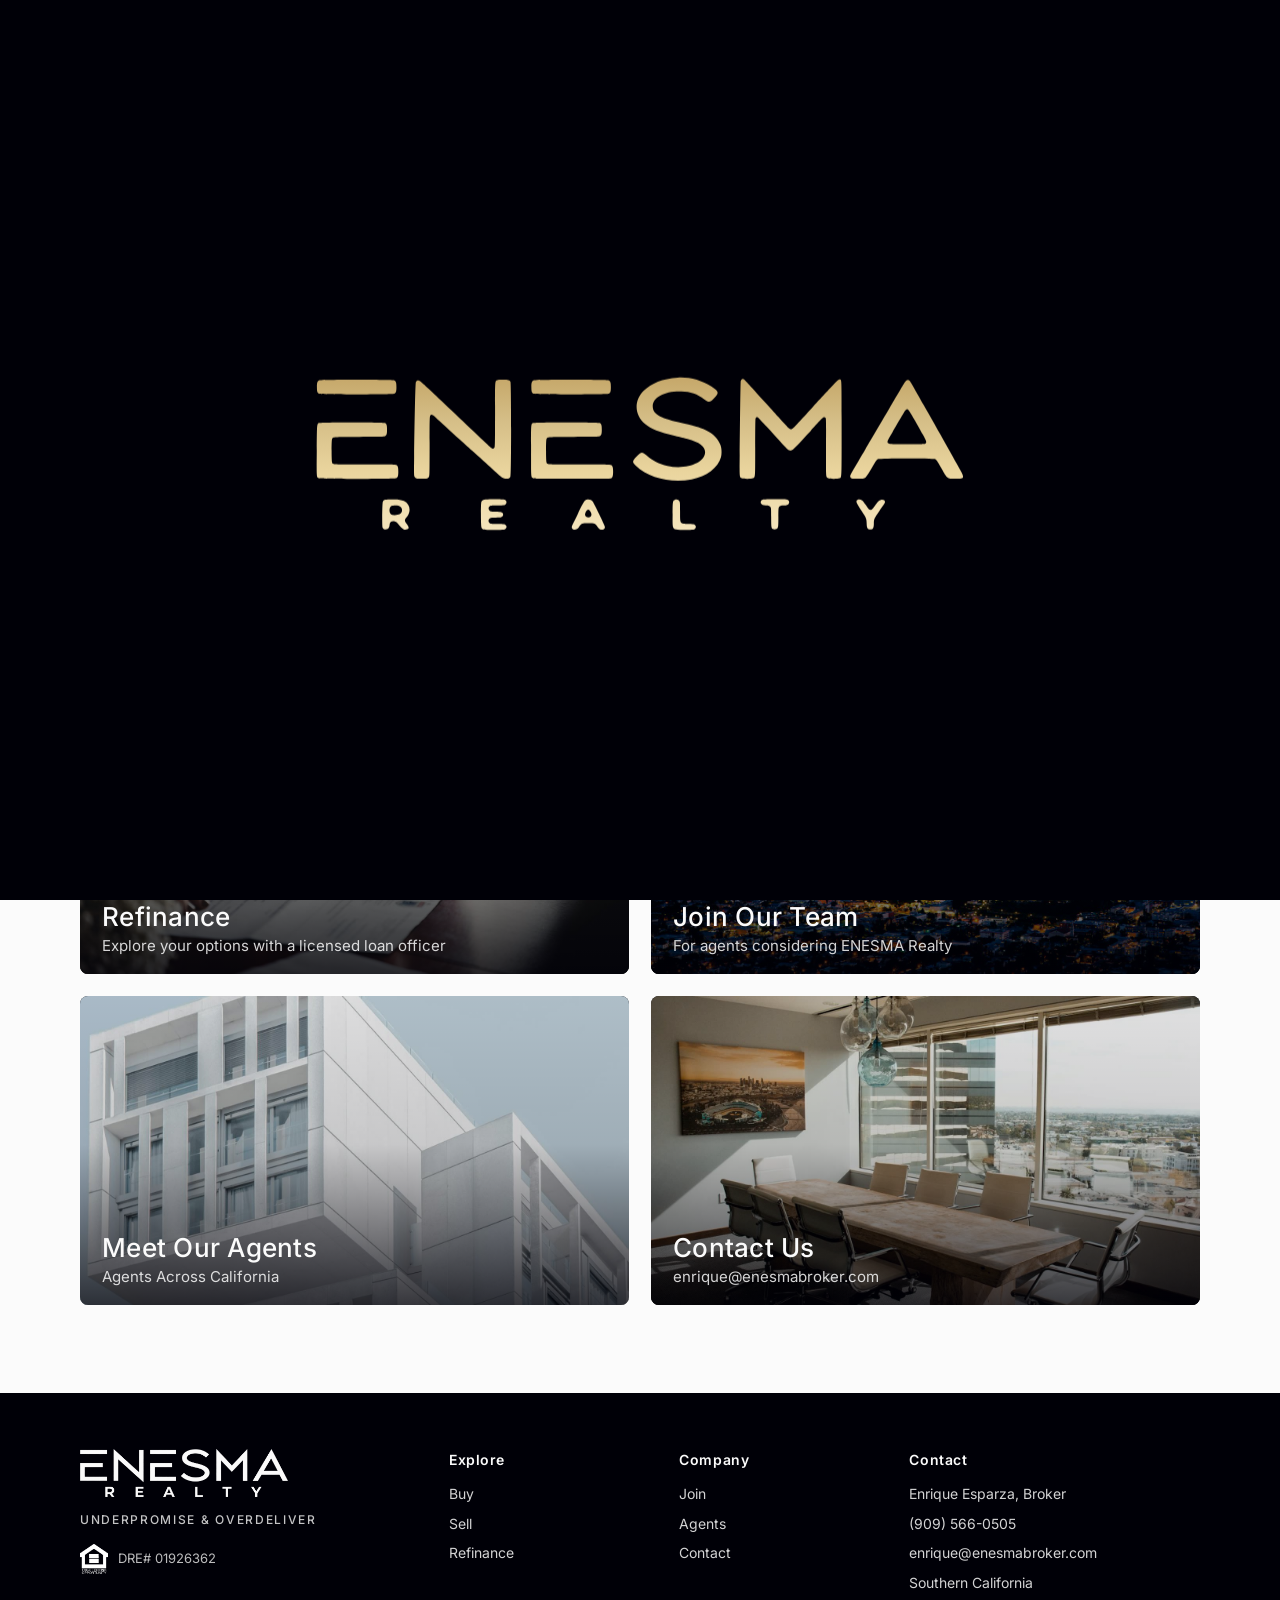
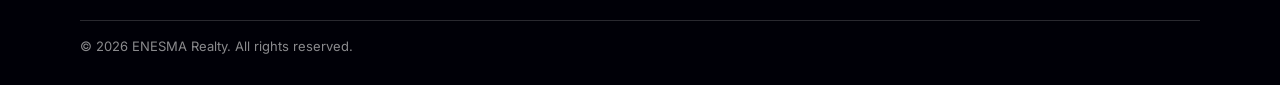
==== index.html @ 6faba64f "Use the Aztec Gold gradient on Agent Login. The header button and the mobile menu item now use the s" ====
<!DOCTYPE html>
<html lang="en">
<head>
  <meta charset="utf-8">
  <meta name="viewport" content="width=device-width, initial-scale=1">
  <title>ENESMA Realty</title>
  <meta name="description" content="Southern California real estate. Buy, sell, refinance, or meet an agent. Underpromise and overdeliver.">
  <meta name="theme-color" content="#000007">
  <link rel="canonical" href="https://www.enesmarealty.com/">
  <link rel="icon" href="favicon-32.png" sizes="32x32" type="image/png">
  <link rel="apple-touch-icon" href="apple-touch-icon.png">
  <meta property="og:title" content="ENESMA Realty">
  <meta property="og:description" content="Southern California real estate. Buy, sell, refinance, or meet an agent. Underpromise and overdeliver.">
  <meta property="og:type" content="website">
  <meta property="og:url" content="https://www.enesmarealty.com/">
  <meta property="og:image" content="https://www.enesmarealty.com/assets/scenic-socal.jpg">
  <link rel="preload" as="video" href="https://agent.enesmarealty.com/assets/hero/hero-01-santa-monica.mp4?v=2" type="video/mp4">
  <link rel="stylesheet" href="css/site.css?v=7">
  <script>
    (function () {
      try {
        if (sessionStorage.getItem("enesma_intro_seen") === "1") return;
      } catch (e) {}
      try {
        if (window.matchMedia("(prefers-reduced-motion: reduce)").matches) return;
      } catch (e) {}
      document.documentElement.classList.add("brand-intro-pending");
    })();
  </script>
</head>
<body data-page="home" data-root="">
  <a class="skip" href="#main">Skip to content</a>
  <div id="site-header"></div>
  <noscript>
  <nav class="noscript-nav" aria-label="Primary"><a href="./">Home</a> <a href="buy/">Buy</a> <a href="sell/">Sell</a> <a href="refinance/">Refinance</a> <a href="join/">Join</a> <a href="agents/">Agents</a> <a href="contact/">Contact</a> <a href="https://agent.enesmarealty.com">Agent Login</a></nav>
  <div class="noscript-foot">
    <img src="assets/eho-white.png" alt="Equal Housing Opportunity" width="421" height="446">
    <span>DRE# 01926362</span>
    <a href="tel:+19095660505">(909) 566-0505</a>
    <a href="mailto:enrique@enesmabroker.com">enrique@enesmabroker.com</a>
  </div>
</noscript>
  <main id="main">
    <section class="home-hero">
      <div class="hero-videos" aria-hidden="true">
        <video class="over on" autoplay muted loop playsinline webkit-playsinline preload="auto" disablepictureinpicture disableremoteplayback src="https://agent.enesmarealty.com/assets/hero/hero-01-santa-monica.mp4?v=2"></video>
        <video class="under" muted playsinline webkit-playsinline preload="auto" disablepictureinpicture disableremoteplayback src="https://agent.enesmarealty.com/assets/hero/hero-02-hollywood.mp4?v=2"></video>
      </div>
      <div class="hero-lockup">
        <img class="hero-logo" src="assets/logo-white.png" width="1600" height="369" alt="ENESMA Realty">
        <p class="hero-kicker"><span>Southern California</span> <span>Real Estate</span></p>
        <div class="gold-rule" aria-hidden="true"></div>
        <p class="hero-slogan">Underpromise &amp; Overdeliver</p>
      </div>
    </section>
    <!-- Tile photos are compressed royalty-free images (Unsplash), chosen to match the previous home's subjects. -->
    <section class="home-tiles" aria-label="Start here">
      <div class="tile-grid">
        <a class="tile" href="buy/">
          <img src="assets/tiles/buy.jpg" width="1400" height="788" alt="">
          <span class="cap"><span class="dash" aria-hidden="true"></span><h2>Buy a Property</h2><p>Search, tour &amp; win the right home</p></span>
        </a>
        <a class="tile" href="sell/">
          <img src="assets/tiles/sell.jpg" width="1400" height="788" alt="">
          <span class="cap"><span class="dash" aria-hidden="true"></span><h2>Sell a Property</h2><p>Pricing, marketing &amp; a smooth close</p></span>
        </a>
        <a class="tile" href="refinance/">
          <img src="assets/tiles/refinance.jpg" width="1400" height="1050" alt="">
          <span class="cap"><span class="dash" aria-hidden="true"></span><h2>Refinance</h2><p>Explore your options with a licensed loan officer</p></span>
        </a>
        <a class="tile tile-join" href="join/">
          <img src="assets/tiles/join.jpg" width="1280" height="720" alt="">
          <span class="cap"><span class="dash" aria-hidden="true"></span><h2>Join Our Team</h2><p>For agents considering ENESMA Realty</p></span>
        </a>
        <a class="tile" href="agents/">
          <img src="assets/tiles/agents.jpg" width="1400" height="788" alt="">
          <span class="cap"><span class="dash" aria-hidden="true"></span><h2>Meet Our Agents</h2><p>Agents Across California</p></span>
        </a>
        <a class="tile" href="contact/">
          <img src="assets/tiles/contact.jpg" width="1400" height="788" alt="">
          <span class="cap"><span class="dash" aria-hidden="true"></span><h2>Contact Us</h2><p>enrique@enesmabroker.com</p></span>
        </a>
      </div>
    </section>
  </main>
  <div id="site-footer"></div>
  <script src="js/agents.js?v=4"></script>
  <script src="js/site.js?v=4"></script>
</body>
</html>
---- css/site.css ----
/* ENESMA Realty consumer site
   Brand: Rocket Black #000007, Universal White #FBFBFB,
   Aztec Gold #EAD59E → #D5BE87, Illyrian Red #EF0207 → #9A0007.
   Gold and red are used as gradients, including the Agent Login button. */

@font-face {
  font-family: Inter;
  font-style: normal;
  font-weight: 400;
  font-display: swap;
  src: url("../assets/fonts/inter-latin-400.woff2") format("woff2");
}
@font-face {
  font-family: Inter;
  font-style: normal;
  font-weight: 500;
  font-display: swap;
  src: url("../assets/fonts/inter-latin-500.woff2") format("woff2");
}
@font-face {
  font-family: Inter;
  font-style: normal;
  font-weight: 600;
  font-display: swap;
  src: url("../assets/fonts/inter-latin-600.woff2") format("woff2");
}
@font-face {
  font-family: Inter;
  font-style: normal;
  font-weight: 700;
  font-display: swap;
  src: url("../assets/fonts/inter-latin-700.woff2") format("woff2");
}

:root {
  --black: #000007;
  --white: #fbfbfb;
  --gold-a: #ead59e;
  --gold-b: #d5be87;
  --gold: linear-gradient(100deg, #d5be87 0%, #ead59e 46%, #d5be87 100%);
  --red: linear-gradient(90deg, #9a0007 0%, #ef0207 50%, #9a0007 100%);
  --muted: #6b6b70;
  --max: 1120px;
  --radius: 8px;
  --header: 64px;
  color-scheme: light;
}

* { box-sizing: border-box; }
html { scroll-behavior: smooth; }
html, body { margin: 0; padding: 0; }
body {
  min-height: 100vh;
  background: var(--white);
  color: var(--black);
  font-family: Inter, "Helvetica Neue", Helvetica, Arial, sans-serif;
  font-size: 17px;
  line-height: 1.5;
}
img { max-width: 100%; height: auto; display: block; }
a { color: inherit; }
button { font: inherit; }
h1, h2, p { text-wrap: pretty; }
::selection { background: var(--gold-a); color: var(--black); }

.sr-only {
  position: absolute;
  width: 1px;
  height: 1px;
  padding: 0;
  margin: -1px;
  overflow: hidden;
  clip: rect(0, 0, 0, 0);
  white-space: nowrap;
  border: 0;
}

.skip {
  position: absolute;
  left: 12px;
  top: -48px;
  z-index: 80;
  background: var(--white);
  color: var(--black);
  padding: 8px 12px;
  text-decoration: none;
}
.skip:focus { top: 12px; }

#site-header { min-height: var(--header); background: var(--black); }

/* Header */
.top {
  position: sticky;
  top: 0;
  z-index: 40;
  display: flex;
  align-items: center;
  justify-content: space-between;
  gap: 12px;
  min-height: var(--header);
  padding: 10px 16px;
  background: var(--black);
  color: var(--white);
}
.top::after {
  content: "";
  position: absolute;
  left: 0;
  right: 0;
  bottom: 0;
  height: 3px;
  background-image: var(--red);
}
.brand { display: flex; align-items: center; text-decoration: none; }
.brand img { height: 34px; width: auto; }
.menu-btn {
  width: 44px;
  height: 44px;
  margin-left: auto;
  border: 0;
  background: transparent;
  display: inline-flex;
  flex-direction: column;
  justify-content: center;
  align-items: center;
  gap: 5px;
  cursor: pointer;
}
.menu-btn span {
  display: block;
  width: 18px;
  height: 1.5px;
  background: var(--white);
}
.menu-btn:focus-visible,
.nav a:focus-visible,
.brand:focus-visible {
  outline: 2px solid var(--gold-a);
  outline-offset: 3px;
}
.nav { display: none; }
.top.nav-open .nav {
  display: flex;
  flex-direction: column;
  align-items: stretch;
  position: absolute;
  left: 0;
  right: 0;
  top: 100%;
  background: var(--black);
  padding: 4px 16px 18px;
  box-shadow: 0 18px 30px rgba(0, 0, 7, 0.28);
}
.nav > a,
.nav .drop-link {
  display: flex;
  align-items: center;
  min-height: 48px;
  padding: 10px 2px;
  color: var(--white);
  text-decoration: none;
  font-size: 16px;
  font-weight: 500;
  letter-spacing: 0.08em;
  text-transform: uppercase;
  border-bottom: 1px solid rgba(251, 251, 251, 0.1);
}
.nav a[aria-current="page"],
.nav .drop-link[aria-current="page"] {
  color: var(--gold-a);
}
.drop {
  display: flex;
  flex-wrap: wrap;
  align-items: center;
  border-bottom: 1px solid rgba(251, 251, 251, 0.1);
}
.drop-link { flex: 1; border-bottom: 0; }
.caret-btn {
  width: 44px;
  height: 44px;
  display: inline-flex;
  align-items: center;
  justify-content: center;
  padding: 0;
  border: 0;
  background: transparent;
  color: var(--white);
  cursor: pointer;
}
.caret-btn:focus-visible { outline: 2px solid var(--gold-a); outline-offset: 3px; }
.caret {
  width: 0;
  height: 0;
  border-left: 4px solid transparent;
  border-right: 4px solid transparent;
  border-top: 5px solid currentColor;
  display: block;
  opacity: 0.75;
}
.drop-menu { display: none; width: 100%; padding: 0 0 8px 14px; }
.drop.open .drop-menu,
.drop:focus-within .drop-menu { display: block; }
.drop-menu a {
  display: flex;
  align-items: center;
  min-height: 44px;
  padding: 8px 2px;
  color: var(--white);
  text-decoration: none;
  font-size: 16px;
  letter-spacing: 0.01em;
  text-transform: none;
}
.drop-menu a:hover { color: var(--gold-a); }
.nav > a.nav-login {
  justify-content: center;
  margin: 12px 0 4px;
  min-height: 48px;
  padding: 10px 18px;
  border: 0;
  border-bottom: 0;
  border-radius: 999px;
  background-image: var(--gold);
  color: var(--black);
  font-size: 15px;
  font-weight: 700;
  letter-spacing: 0.01em;
  text-transform: none;
}
.nav > a.nav-login:hover,
.nav > a.nav-login:focus-visible {
  color: var(--black);
  background-image: var(--gold);
  filter: brightness(0.97);
}
.nav > a.nav-login:focus-visible {
  outline: 2px solid var(--white);
  outline-offset: 3px;
}

body.nav-lock { overflow: hidden; }

@media (min-width: 960px) {
  .top { padding: 10px 28px; }
  .brand img { height: 42px; }
  .menu-btn { display: none; }
  .nav {
    display: flex;
    flex-direction: row;
    align-items: center;
    justify-content: flex-end;
    flex-wrap: wrap;
    gap: 2px 18px;
    position: static;
    background: transparent;
    padding: 0;
    box-shadow: none;
  }
  .nav > a,
  .nav .drop-link {
    min-height: 44px;
    padding: 0;
    border-bottom: 0;
    font-size: 13px;
    letter-spacing: 0.08em;
  }
  .drop {
    position: relative;
    display: flex;
    flex-wrap: nowrap;
    align-items: center;
    border-bottom: 0;
    gap: 0;
  }
  .drop-link { flex: 0 0 auto; }
  .caret-btn { width: auto; height: 44px; padding: 0 0 0 5px; }
  .drop-menu {
    position: absolute;
    top: calc(100% + 6px);
    right: 0;
    z-index: 30;
    width: auto;
    min-width: 220px;
    padding: 8px 0;
    background: var(--black);
    border-radius: var(--radius);
    box-shadow: 0 10px 30px rgba(0, 0, 7, 0.28);
  }
  .drop:hover .drop-menu,
  .drop:focus-within .drop-menu,
  .drop.open .drop-menu { display: block; }
  .drop-menu a {
    display: block;
    min-height: 0;
    padding: 10px 16px;
    font-size: 14px;
    white-space: nowrap;
  }
  .drop-menu a:hover { background: rgba(251, 251, 251, 0.06); }
  .nav > a.nav-login {
    margin: 0 0 0 8px;
    min-height: 36px;
    padding: 8px 14px;
    font-size: 13px;
  }
  .top.nav-open .nav { position: static; box-shadow: none; padding: 0; }
}

/* Shared marks */
.gold-rule {
  width: 72px;
  height: 2px;
  margin: 18px auto;
  border: 0;
  background-image: linear-gradient(90deg, rgba(234, 213, 158, 0), var(--gold-a) 28%, var(--gold-b) 72%, rgba(213, 190, 135, 0));
}
.red-fade {
  width: min(220px, 52vw);
  height: 3px;
  margin: 18px auto 0;
  background-image: linear-gradient(90deg, rgba(154, 0, 7, 0), #9a0007 16%, #ef0207 50%, #9a0007 84%, rgba(154, 0, 7, 0));
}
.slogan {
  display: flex;
  flex-wrap: wrap;
  justify-content: center;
  gap: 0.35em;
  margin: 0;
  font-weight: 600;
  letter-spacing: 0.16em;
  font-size: clamp(13px, 3.5vw, 18px);
  line-height: 1.35;
  text-transform: uppercase;
}
.slogan span { white-space: nowrap; }

/* Home hero matches the Agent Hub: lockup-sized band, 40% Rocket Black veil,
   footage with no poster. 634/1100 is the Hub lockup image ratio. */
.home-hero {
  --lockup: min(400px, 78vw);
  position: relative;
  display: grid;
  place-items: center;
  min-height: 0;
  overflow: hidden;
  background: #000007;
  color: var(--white);
  text-align: center;
}
.hero-videos { position: absolute; inset: 0; z-index: 0; }
.hero-videos video {
  position: absolute;
  inset: 0;
  width: 100%;
  height: 100%;
  max-width: none;
  object-fit: cover;
  opacity: 1;
  background: transparent;
}
.hero-videos video.over { z-index: 2; }
.hero-videos video.under { z-index: 1; }
.hero-videos video.fading { transition: opacity 1.6s ease; }
.hero-videos.off { visibility: hidden; }
.home-hero::after {
  content: "";
  position: absolute;
  inset: 0;
  z-index: 1;
  background: rgba(0, 0, 7, 0.4);
  pointer-events: none;
}
.home-hero.needs-gesture { cursor: pointer; }
.hero-lockup {
  position: relative;
  z-index: 2;
  box-sizing: border-box;
  display: flex;
  flex-direction: column;
  align-items: center;
  justify-content: center;
  width: var(--lockup);
  min-height: calc(var(--lockup) * 0.576364);
  padding: 18px 16px 20px;
}
.hero-logo {
  width: 100%;
  height: auto;
  margin: 0 auto 8px;
  filter: drop-shadow(0 10px 22px rgba(0, 0, 7, 0.55));
}
.hero-kicker {
  margin: 0 auto;
  font-weight: 600;
  letter-spacing: 0.18em;
  font-size: clamp(9px, 2.2vw, 12px);
  line-height: 1.35;
  text-shadow: 0 1px 10px rgba(0, 0, 7, 0.7);
  text-transform: uppercase;
}
.hero-kicker span { display: inline-block; white-space: nowrap; }
.home-hero .gold-rule {
  width: 56px;
  height: 2px;
  margin: 8px auto;
  background-image: var(--gold);
}
.hero-slogan {
  margin: 0;
  font-weight: 500;
  letter-spacing: 0.16em;
  font-size: clamp(8px, 1.7vw, 11px);
  line-height: 1.35;
  text-shadow: 0 1px 10px rgba(0, 0, 7, 0.7);
  text-transform: uppercase;
}
@media (max-width: 880px) {
  .home-hero { --lockup: min(340px, 84vw); }
  .hero-lockup { padding: 14px 12px 16px; }
}
.home-tiles { padding: 36px 0 80px; }
.tile-grid {
  width: min(var(--max), calc(100% - 40px));
  margin: 0 auto;
  display: grid;
  grid-template-columns: 1fr;
  gap: 18px;
}
.tile {
  position: relative;
  display: block;
  overflow: hidden;
  aspect-ratio: 16 / 9;
  border-radius: var(--radius);
  background: var(--black);
  color: var(--white);
  text-decoration: none;
  transition: transform 0.18s ease, box-shadow 0.18s ease;
}
.tile img {
  position: absolute;
  inset: 0;
  width: 100%;
  height: 100%;
  max-width: none;
  object-fit: cover;
}
.tile-join img { object-position: 22% center; }
.tile::after {
  content: "";
  position: absolute;
  inset: 0;
  background: linear-gradient(to top, rgba(0, 0, 7, 0.78) 0%, rgba(0, 0, 7, 0.2) 52%, rgba(0, 0, 7, 0.12) 100%);
}
.tile .cap {
  position: absolute;
  z-index: 1;
  left: 22px;
  right: 22px;
  bottom: 18px;
}
.tile .dash {
  width: 36px;
  height: 2px;
  margin: 0 0 10px;
  background-image: var(--gold);
}
.tile h2 {
  margin: 0 0 4px;
  font-size: clamp(20px, 2.3vw, 26px);
  font-weight: 500;
  letter-spacing: 0.01em;
  line-height: 1.15;
}
.tile p {
  margin: 0;
  font-size: clamp(13px, 1.5vw, 15px);
  line-height: 1.35;
  color: rgba(251, 251, 251, 0.84);
}
.tile:hover { transform: translateY(-1px); box-shadow: 0 10px 24px rgba(0, 0, 7, 0.16); }
.tile:focus-visible { outline: 2px solid var(--gold-a); outline-offset: 3px; }
.copy p, .bio p { margin: 0; }
.copy p + p { margin-top: 16px; }
.page-body .copy { max-width: 40rem; margin-left: auto; margin-right: auto; }

/* Inner pages */
.page-hero {
  background: var(--black);
  color: var(--white);
  text-align: center;
  padding: 52px 20px 46px;
}
.kicker {
  margin: 0 0 12px;
  font-size: 11px;
  letter-spacing: 0.22em;
  font-weight: 600;
  color: var(--gold-a);
}
.page-hero h1 {
  margin: 0;
  font-size: clamp(28px, 7vw, 48px);
  font-weight: 600;
  letter-spacing: 0.04em;
  line-height: 1.1;
}
.page-body { padding: 48px 0 88px; }
.shell { width: min(var(--max), calc(100% - 32px)); margin: 0 auto; }
.copy { font-size: 17px; line-height: 1.65; }
.cta-wrap { margin-top: 48px; }
.cta-wrap.cta-top { margin-top: 0; margin-bottom: 48px; }
.cta {
  position: relative;
  display: flex;
  align-items: center;
  justify-content: center;
  width: 100%;
  min-height: 76px;
  padding: 16px 28px;
  border-radius: 999px;
  overflow: hidden;
  background-image:
    linear-gradient(100deg, rgba(251, 251, 251, 0) 6%, rgba(251, 251, 251, 0.5) 40%, rgba(251, 251, 251, 0) 68%),
    linear-gradient(105deg, #d5be87 0%, #ead59e 38%, #d5be87 68%, #ead59e 100%);
  color: var(--black);
  font-weight: 700;
  font-size: clamp(18px, 2.5vw, 26px);
  letter-spacing: 0.01em;
  text-align: center;
  text-decoration: none;
  line-height: 1.2;
}
.cta:hover { filter: brightness(0.97); }
.cta:focus-visible { outline: 2px solid var(--black); outline-offset: 4px; }
.contact-lines {
  max-width: 40rem;
  margin: 48px auto 0;
  text-align: center;
}
.contact-lines p { margin: 0; line-height: 1.7; }
.contact-lines .contact-name { font-weight: 600; }
.contact-lines a {
  color: inherit;
  text-decoration: none;
  border-bottom: 1px solid rgba(0, 0, 7, 0.28);
}
.contact-lines a:hover { border-bottom-color: var(--black); }
.contact-lines a:focus-visible { outline: 2px solid var(--black); outline-offset: 3px; }
.promo-bleed {
  width: 100%;
  margin: 0;
  background: #000007;
}
.promo-bleed video {
  width: 100%;
  max-width: none;
  height: auto;
  display: block;
  border-radius: 0;
  background: #000007;
}

/* Agents */
.roster-tools {
  display: grid;
  gap: 14px;
  width: min(var(--max), 100%);
  margin: 0 auto 28px;
}
.roster-field {
  display: flex;
  flex-direction: column;
  gap: 6px;
  font-size: 13px;
  font-weight: 600;
  letter-spacing: 0.04em;
}
.roster-field input,
.roster-field select {
  width: 100%;
  min-height: 48px;
  padding: 10px 12px;
  border: 1px solid rgba(0, 0, 7, 0.18);
  border-radius: var(--radius);
  background: #fff;
  color: var(--black);
  font: inherit;
  font-weight: 400;
  letter-spacing: 0;
}
.roster-field input:focus-visible,
.roster-field select:focus-visible {
  outline: 2px solid var(--black);
  outline-offset: 2px;
}
.roster {
  display: grid;
  grid-template-columns: 1fr;
  gap: 18px;
  width: min(var(--max), 100%);
  margin: 0 auto;
}
.roster-empty {
  margin: 12px 0 0;
  text-align: center;
  color: var(--muted);
}
.agent-card {
  display: flex;
  flex-direction: column;
  align-items: center;
  padding: 28px 18px 32px;
  text-align: center;
  text-decoration: none;
  color: inherit;
  border-radius: var(--radius);
  background: #fff;
  border: 1px solid rgba(0, 0, 7, 0.1);
}
.agent-card:hover { border-color: #d4af37; }
.agent-card:focus-visible { outline: 2px solid var(--black); outline-offset: 3px; }
.agent-card img {
  width: min(220px, 68%);
  aspect-ratio: 1 / 1;
  height: auto;
  margin: 0 auto 16px;
  object-fit: cover;
  object-position: center top;
  border-radius: var(--radius);
}
.agent-card h2 {
  margin: 0;
  font-size: clamp(22px, 2.4vw, 28px);
  font-weight: 600;
  letter-spacing: -0.02em;
}
.agent-card .agent-role,
.agent-card .agent-line {
  margin: 8px 0 0;
  color: var(--muted);
}
.agent-card .agent-role {
  font-size: 12px;
  letter-spacing: 0.12em;
}
.agent-card .agent-line {
  font-size: 15px;
  letter-spacing: 0;
  color: var(--black);
}
.agent-card[hidden] { display: none; }
.agent-langs {
  margin: 8px 0 0;
  font-size: 13px;
  letter-spacing: 0.08em;
  color: var(--muted);
}
.agent {
  display: flex;
  flex-direction: column;
  align-items: center;
  max-width: 760px;
  margin: 0 auto;
}
.agent > img {
  width: min(260px, 72vw);
  max-width: 260px;
  aspect-ratio: 1 / 1;
  height: auto;
  object-fit: cover;
  object-position: center top;
  border-radius: var(--radius);
  margin: 0 auto 28px;
  background: var(--white);
}
.agent-body { text-align: center; width: 100%; }
.agent-layout { text-align: center; padding-bottom: 88px; }
.agent-layout .shell { padding-top: 36px; }
.back { margin: 0 0 28px; text-align: left; }
.back a {
  font-size: 12px;
  letter-spacing: 0.16em;
  text-decoration: none;
  border-bottom: 1px solid rgba(0, 0, 7, 0.3);
}
.back a:focus-visible { outline: 2px solid var(--black); outline-offset: 3px; }
.agent-kicker {
  margin: 0 0 14px;
  font-size: 11px;
  letter-spacing: 0.22em;
  font-weight: 600;
}
.agent-name {
  margin: 0;
  font-size: clamp(32px, 6vw, 48px);
  font-weight: 600;
  letter-spacing: -0.03em;
  line-height: 1.05;
}
.agent-role {
  margin: 10px 0 0;
  font-size: 13px;
  letter-spacing: 0.12em;
  color: var(--muted);
}
.agent-contact {
  display: flex;
  flex-direction: column;
  align-items: center;
  gap: 8px;
  margin: 16px 0 0;
}
.agent-contact a {
  text-decoration: none;
  border-bottom: 1px solid rgba(0, 0, 7, 0.28);
}
.agent-contact a:hover { border-bottom-color: var(--black); }
.agent-contact a:focus-visible { outline: 2px solid var(--black); outline-offset: 3px; }
.socials {
  display: flex;
  flex-wrap: wrap;
  justify-content: center;
  align-items: center;
  gap: 18px;
  margin: 22px 0 40px;
}
.socials a {
  display: block;
  line-height: 0;
  padding: 0;
  border: 0;
  background: none;
  border-radius: 0;
}
.socials svg { display: block; width: 28px; height: 28px; }
.socials a:hover { opacity: 0.62; }
.socials a:focus-visible { outline: 2px solid var(--black); outline-offset: 4px; }
.bio {
  max-width: 40rem;
  margin: 0 auto;
  text-align: left;
}
.bio p { margin: 0 0 16px; line-height: 1.65; }
.bio strong { font-weight: 700; }

/* Footer */
.site-footer {
  background: var(--black);
  color: var(--white);
  padding: 56px 24px 28px;
}
.foot {
  width: min(var(--max), 100%);
  margin: 0 auto;
  display: grid;
  gap: 36px 28px;
}
.foot-brand .brand img { height: 48px; }
.foot .tag {
  margin: 14px 0 16px;
  max-width: 16rem;
  font-size: 12px;
  font-weight: 500;
  letter-spacing: 0.14em;
  line-height: 1.45;
  text-transform: uppercase;
  color: rgba(251, 251, 251, 0.78);
}
.eho {
  display: flex;
  align-items: center;
  gap: 10px;
  font-size: 13px;
  color: rgba(251, 251, 251, 0.75);
}
.eho img { width: 28px; height: auto; }
.site-footer h2 {
  margin: 0 0 14px;
  font-size: 14px;
  letter-spacing: 0.04em;
  font-weight: 600;
}
.site-footer ul { list-style: none; margin: 0; padding: 0; }
.site-footer li {
  margin: 0 0 10px;
  font-size: 14px;
  line-height: 1.4;
  color: rgba(251, 251, 251, 0.84);
}
.site-footer li:last-child { margin-bottom: 0; }
.site-footer a { color: inherit; text-decoration: none; }
.site-footer a:hover { color: var(--gold-a); }
.site-footer a:focus-visible { outline: 2px solid var(--gold-a); outline-offset: 3px; }
.legal {
  width: min(var(--max), 100%);
  margin: 28px auto 0;
  padding-top: 16px;
  border-top: 1px solid rgba(251, 251, 251, 0.16);
  font-size: 13px;
  color: rgba(251, 251, 251, 0.55);
}

.noscript-nav, .noscript-foot {
  background: var(--black);
  color: var(--white);
  padding: 16px 20px 20px;
}
.noscript-nav { display: flex; flex-wrap: wrap; gap: 10px 16px; }
.noscript-nav a, .noscript-foot a { color: var(--white); }
.noscript-foot { display: flex; flex-wrap: wrap; gap: 10px 16px; align-items: center; }
.noscript-foot img { width: 28px; height: auto; }

.not-found { text-align: center; padding: 72px 20px 96px; }
.not-found p { margin: 12px auto 0; max-width: 28rem; }

@media (min-width: 720px) {
  .tile-grid { grid-template-columns: 1fr 1fr; gap: 22px; }
  .home-tiles { padding: 40px 0 88px; }
  .roster { grid-template-columns: 1fr 1fr; gap: 22px; }
  .roster-tools { grid-template-columns: 1fr 220px; align-items: end; }
  .agent-contact { flex-direction: row; gap: 18px; }
  .foot { grid-template-columns: 1.35fr 0.8fr 0.8fr 1.15fr; align-items: start; }
}

@media (prefers-reduced-motion: reduce) {
  html { scroll-behavior: auto; }
  *, *::before, *::after { transition: none !important; }
}

/* Full-screen gold wordmark. The vector is painted at 8× and moved with
   transform/opacity so the fly-through stays sharp. Home page only. */
html.brand-intro-pending,
html.brand-intro-pending body {
  background: #000007;
}
html.brand-intro-pending body > :not(.brand-intro) {
  visibility: hidden;
}
.brand-intro {
  position: fixed;
  inset: 0;
  z-index: 80;
  width: 100%;
  height: 100%;
  background: #000007;
  display: grid;
  place-items: center;
  overflow: hidden;
  cursor: pointer;
  touch-action: manipulation;
}
.brand-intro-mark {
  position: relative;
  width: min(72vw, 680px);
  aspect-ratio: 2172 / 724;
  min-width: 0;
}
.brand-intro-zoom {
  position: absolute;
  left: 50%;
  top: 50%;
  width: 800%;
  height: 800%;
  transform: translate(-50%, -50%) scale(0.125);
  transform-origin: center center;
  opacity: 0;
  will-change: transform, opacity;
}
.brand-intro-logo { display: block; width: 100%; height: 100%; }
.brand-intro-glint {
  position: absolute;
  inset: 0;
  overflow: hidden;
  pointer-events: none;
  -webkit-mask: url("../assets/logo-gold.svg?v=1") center / 100% 100% no-repeat;
  mask: url("../assets/logo-gold.svg?v=1") center / 100% 100% no-repeat;
}
.brand-intro-glint span {
  position: absolute;
  top: -15%;
  bottom: -15%;
  left: 0;
  width: 18%;
  background: linear-gradient(100deg, transparent 0%, rgba(255, 255, 255, 0.15) 35%, rgba(255, 255, 255, 1) 50%, rgba(255, 236, 190, 0.35) 62%, transparent 100%);
  opacity: 0;
  transform: translate3d(-160%, 0, 0);
  will-change: transform, opacity;
}
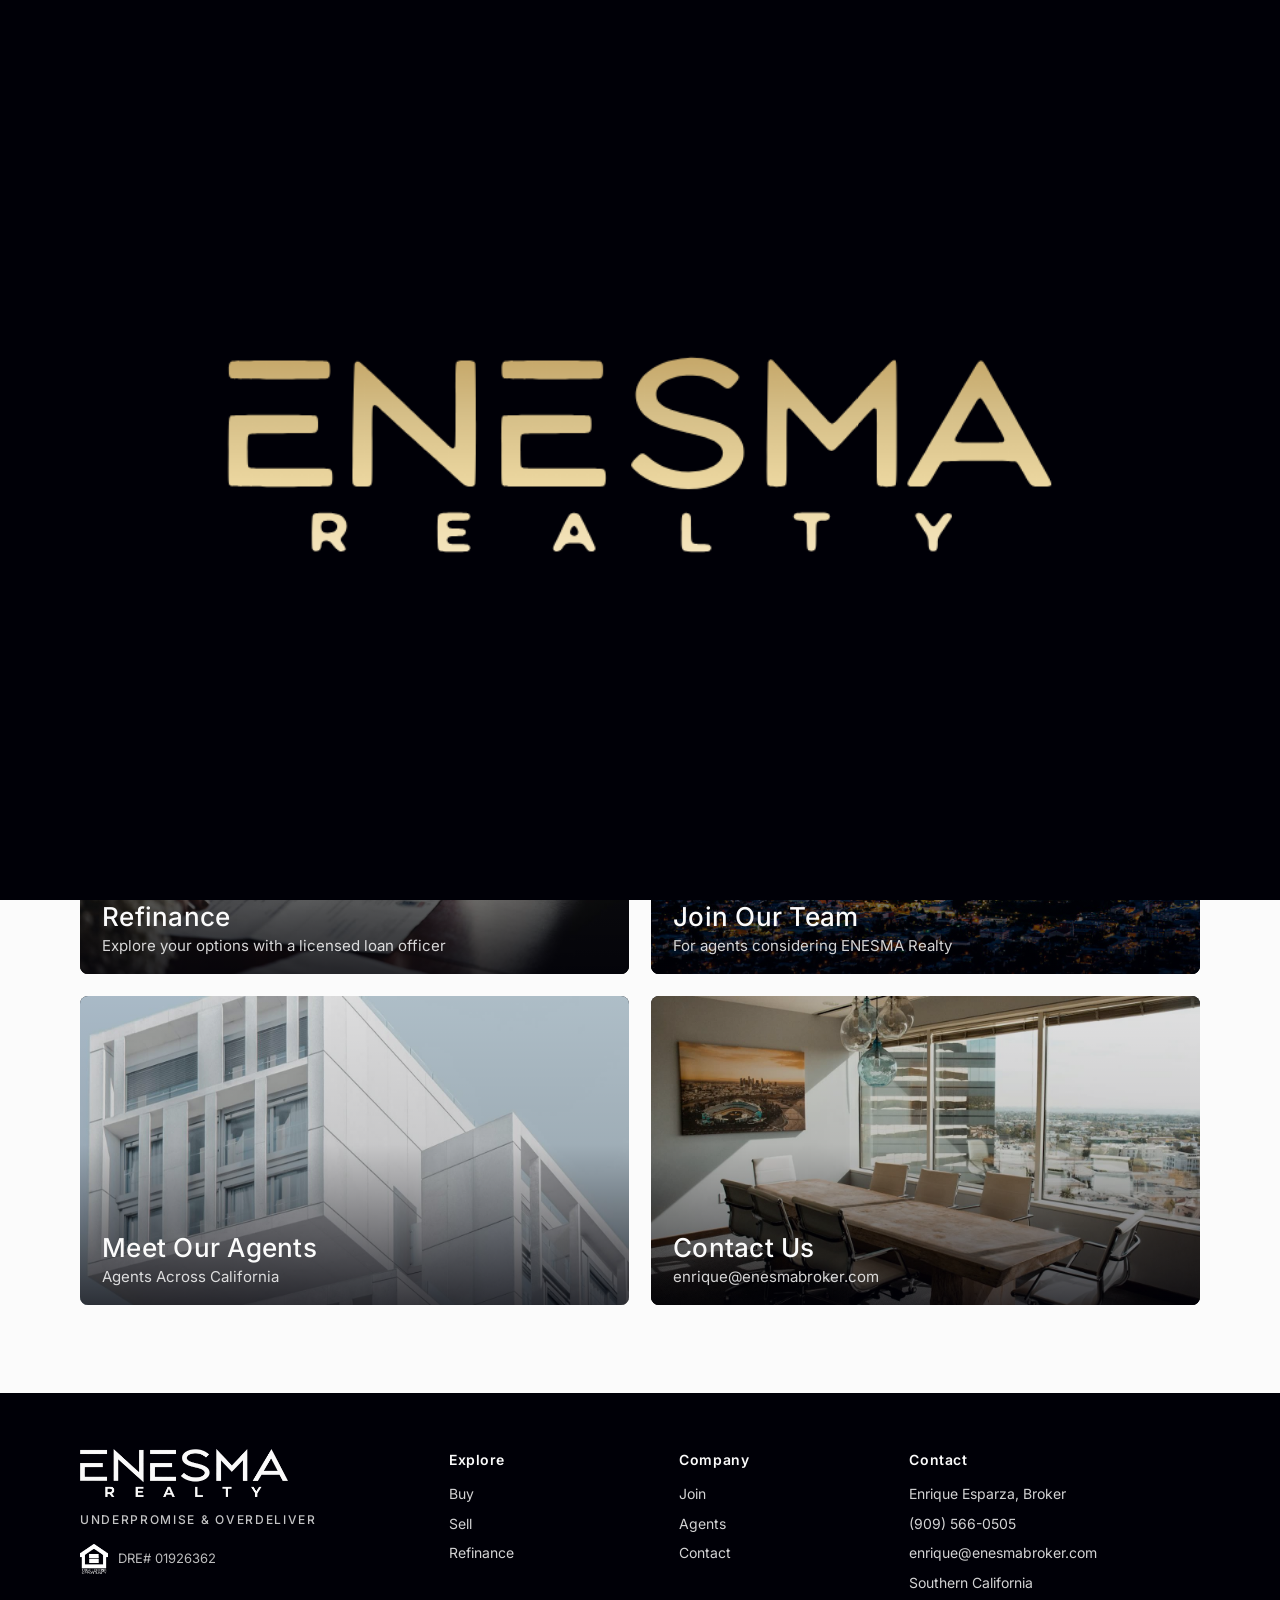
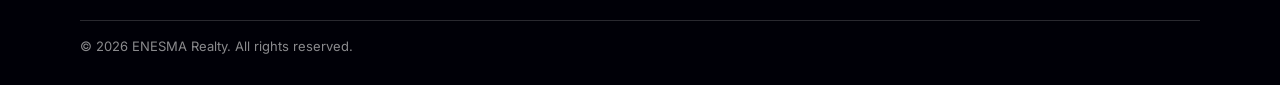
==== commit 25a7281b: "Center every line of the agent profile. The shared profile keeps the label, name, title, languages, " ====
--- a/index.html
+++ b/index.html
@@ -15,7 +15,7 @@
   <meta property="og:url" content="https://www.enesmarealty.com/">
   <meta property="og:image" content="https://www.enesmarealty.com/assets/scenic-socal.jpg">
   <link rel="preload" as="video" href="https://agent.enesmarealty.com/assets/hero/hero-01-santa-monica.mp4?v=2" type="video/mp4">
-  <link rel="stylesheet" href="css/site.css?v=7">
+  <link rel="stylesheet" href="css/site.css?v=8">
   <script>
     (function () {
       try {
@@ -84,7 +84,7 @@
     </section>
   </main>
   <div id="site-footer"></div>
-  <script src="js/agents.js?v=4"></script>
+  <script src="js/agents.js?v=5"></script>
   <script src="js/site.js?v=4"></script>
 </body>
 </html>
--- a/css/site.css
+++ b/css/site.css
@@ -677,6 +677,20 @@
   background: var(--white);
 }
 .agent-body { text-align: center; width: 100%; }
+.agent-info {
+  display: flex;
+  flex-direction: column;
+  align-items: center;
+  width: 100%;
+  text-align: center;
+}
+.agent-info .agent-kicker,
+.agent-info .agent-name,
+.agent-info .agent-role,
+.agent-info .agent-langs {
+  width: 100%;
+  text-align: center;
+}
 .agent-layout { text-align: center; padding-bottom: 88px; }
 .agent-layout .shell { padding-top: 36px; }
 .back { margin: 0 0 28px; text-align: left; }
@@ -708,10 +722,13 @@
 }
 .agent-contact {
   display: flex;
-  flex-direction: column;
-  align-items: center;
-  gap: 8px;
+  flex-flow: row wrap;
+  justify-content: center;
+  align-items: center;
+  gap: 8px 18px;
+  width: 100%;
   margin: 16px 0 0;
+  text-align: center;
 }
 .agent-contact a {
   text-decoration: none;
@@ -725,6 +742,7 @@
   justify-content: center;
   align-items: center;
   gap: 18px;
+  width: 100%;
   margin: 22px 0 40px;
 }
 .socials a {
@@ -821,7 +839,6 @@
   .home-tiles { padding: 40px 0 88px; }
   .roster { grid-template-columns: 1fr 1fr; gap: 22px; }
   .roster-tools { grid-template-columns: 1fr 220px; align-items: end; }
-  .agent-contact { flex-direction: row; gap: 18px; }
   .foot { grid-template-columns: 1.35fr 0.8fr 0.8fr 1.15fr; align-items: start; }
 }
 
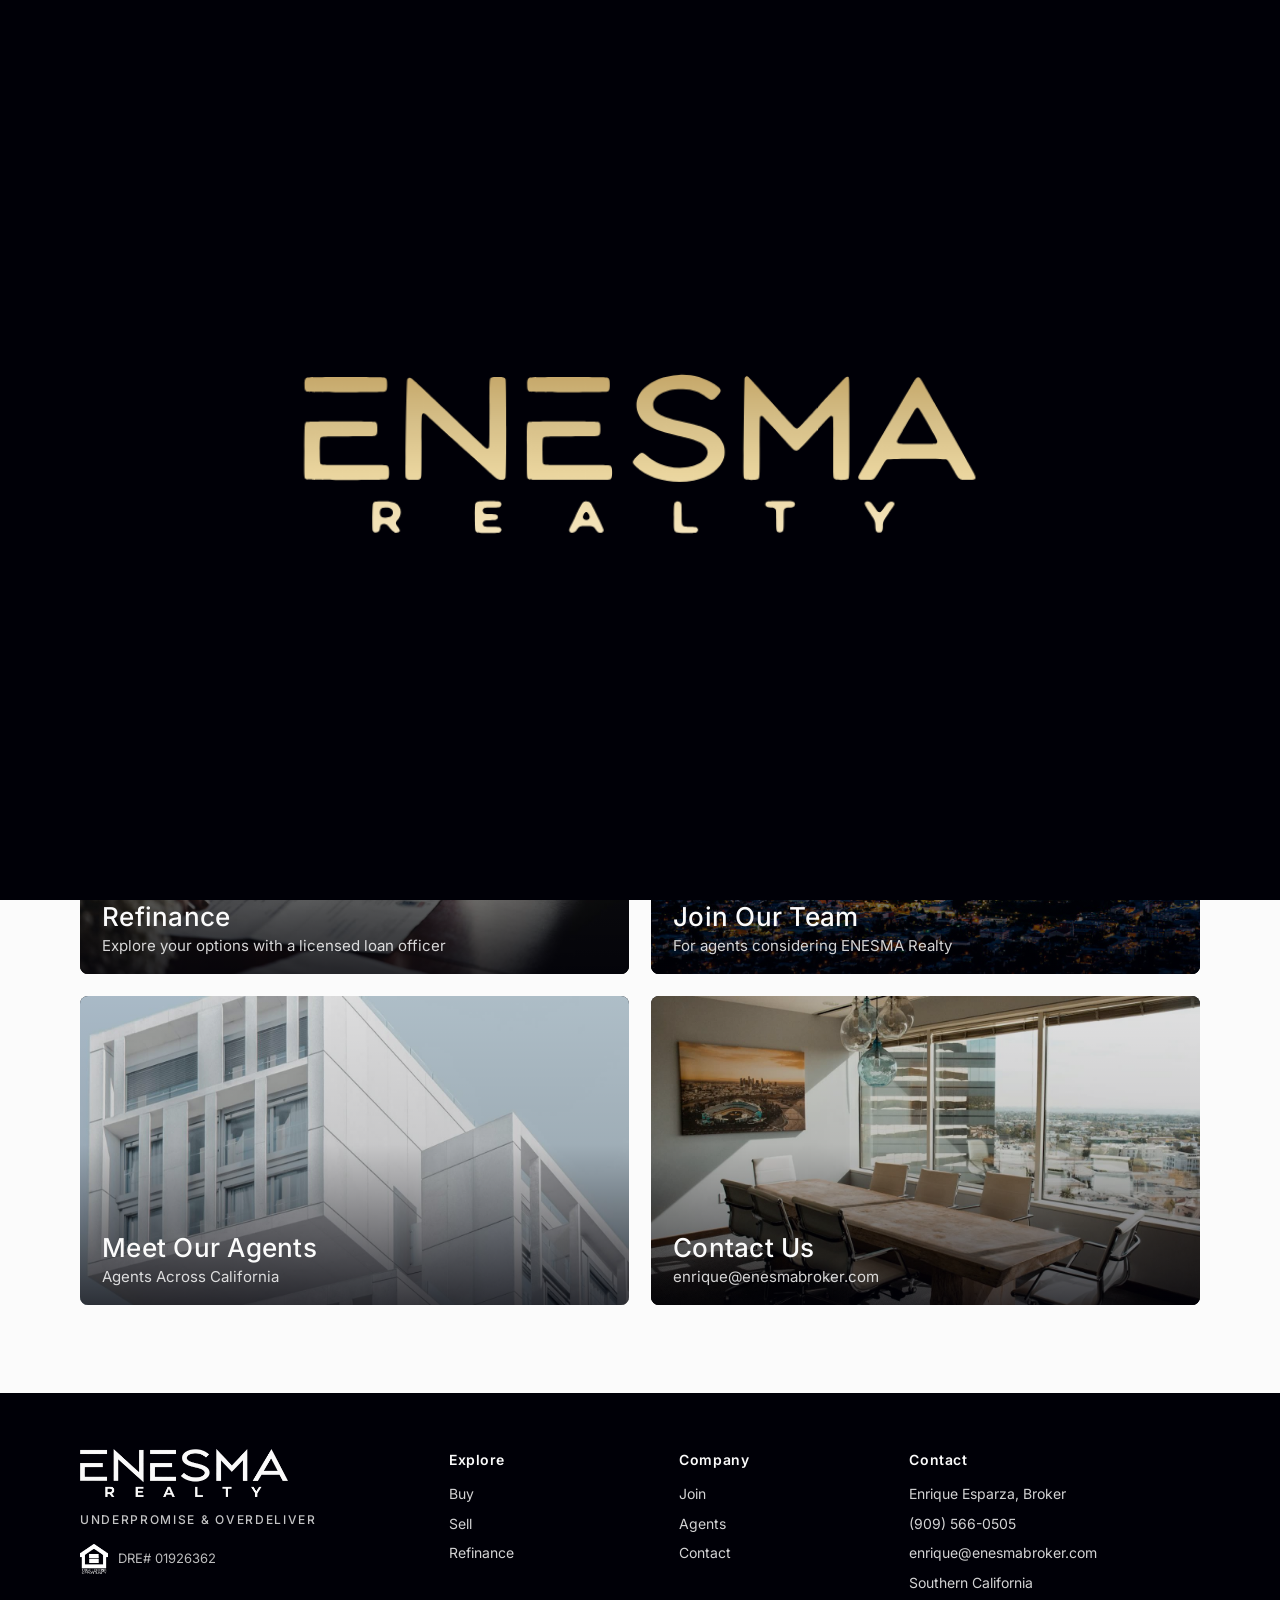
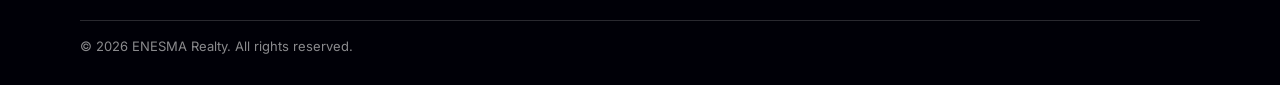
==== commit 9a4b31f5: "Load the public roster from the shared agents feed. Profiles and tiles follow that list, with the lo" ====
--- a/index.html
+++ b/index.html
@@ -15,7 +15,7 @@
   <meta property="og:url" content="https://www.enesmarealty.com/">
   <meta property="og:image" content="https://www.enesmarealty.com/assets/scenic-socal.jpg">
   <link rel="preload" as="video" href="https://agent.enesmarealty.com/assets/hero/hero-01-santa-monica.mp4?v=2" type="video/mp4">
-  <link rel="stylesheet" href="css/site.css?v=8">
+  <link rel="stylesheet" href="css/site.css?v=9">
   <script>
     (function () {
       try {
@@ -84,7 +84,7 @@
     </section>
   </main>
   <div id="site-footer"></div>
-  <script src="js/agents.js?v=5"></script>
-  <script src="js/site.js?v=4"></script>
+  <script src="js/agents.js?v=6"></script>
+  <script src="js/site.js?v=5"></script>
 </body>
 </html>
--- a/css/site.css
+++ b/css/site.css
@@ -761,6 +761,7 @@
   margin: 0 auto;
   text-align: left;
 }
+.agent .bio { text-align: center; }
 .bio p { margin: 0 0 16px; line-height: 1.65; }
 .bio strong { font-weight: 700; }
 
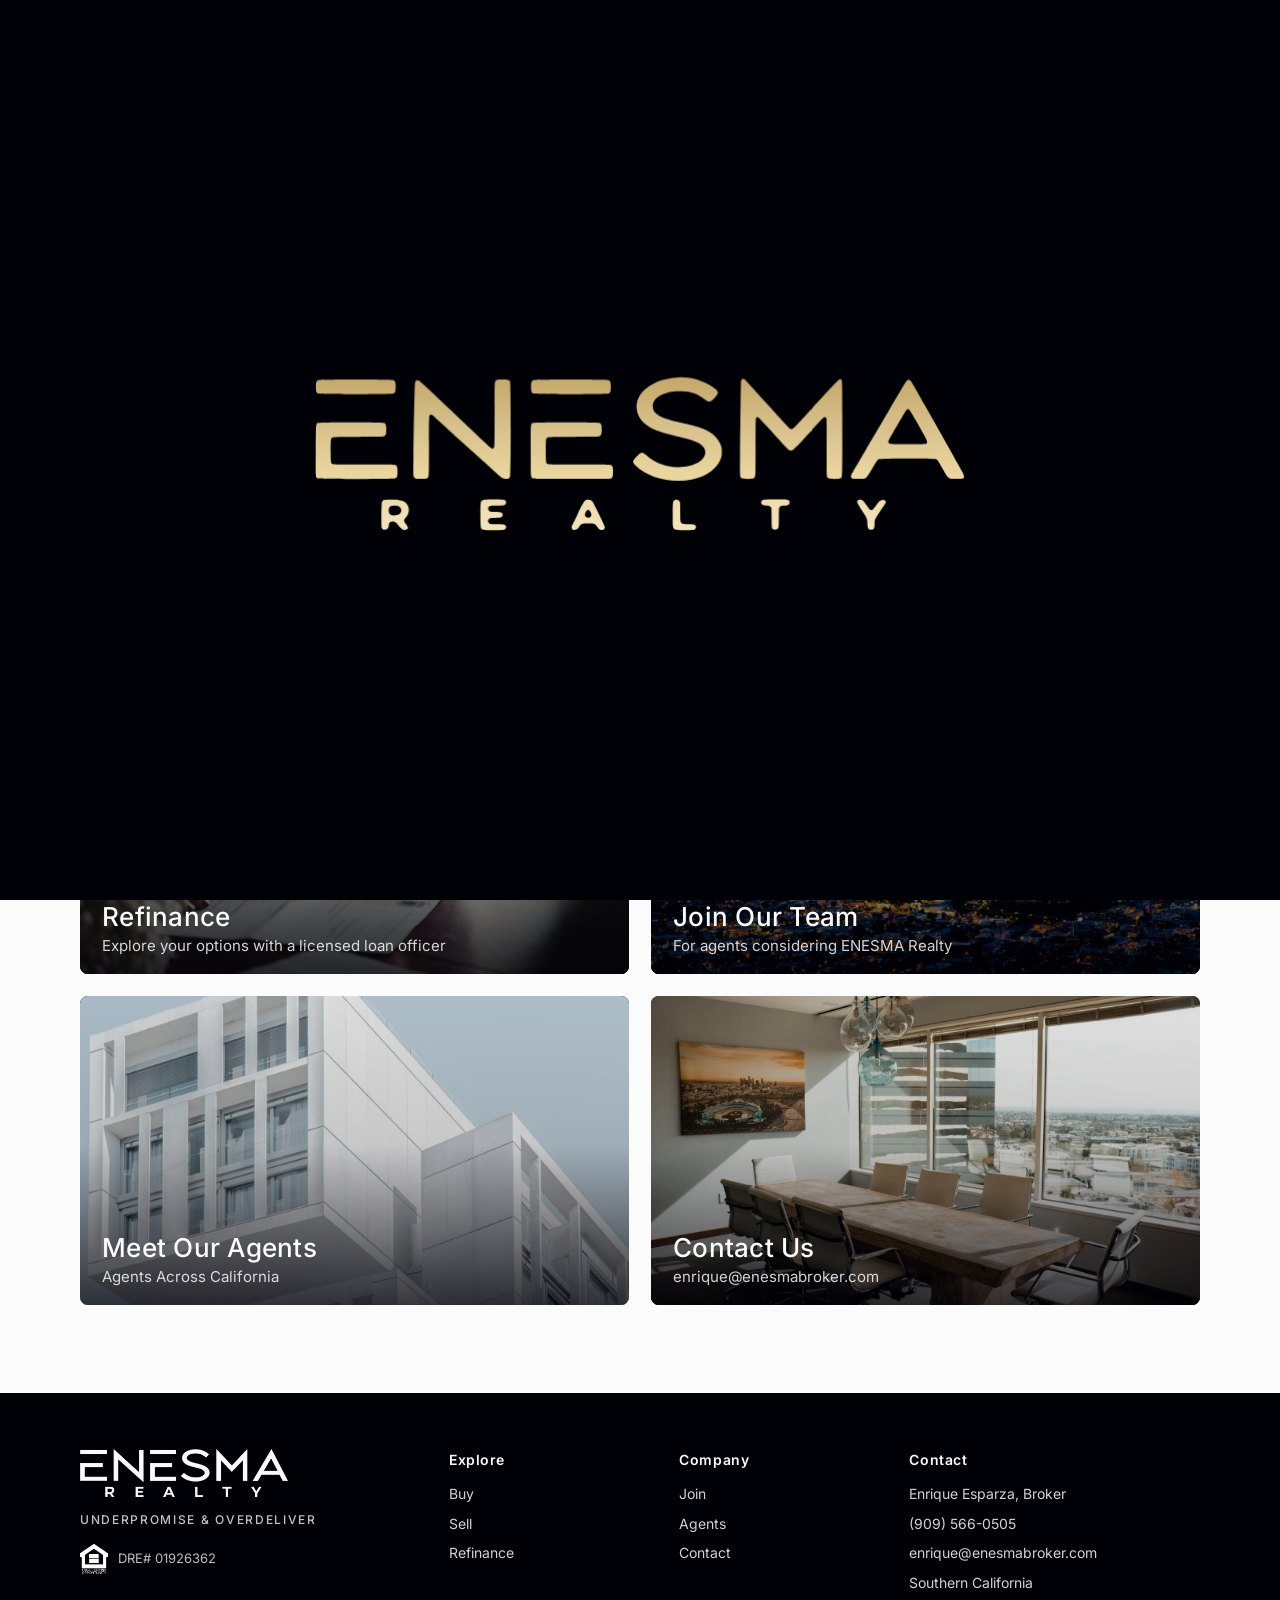
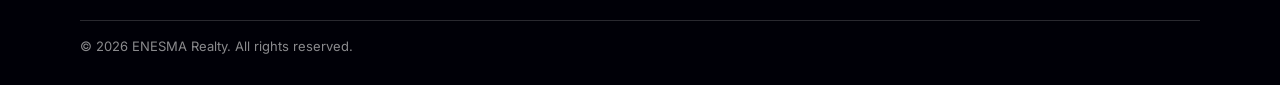
==== commit c9f4e0e0: "Start the hero and Join promo on the first frame, and unmute on tap. Serve a small faststart opener " ====
--- a/index.html
+++ b/index.html
@@ -3,6 +3,30 @@
 <head>
   <meta charset="utf-8">
   <meta name="viewport" content="width=device-width, initial-scale=1">
+  <link rel="preload" as="video" href="assets/hero/hero-01-santa-monica.mp4?v=1" type="video/mp4" fetchpriority="high">
+  <style>
+    html, body { margin: 0; background: #fbfbfb; }
+    #site-header { min-height: 64px; background: #000007; }
+    .home-hero { --lockup: min(400px, 78vw); position: relative; display: grid; place-items: center; overflow: hidden; background: #000007; color: #fbfbfb; min-height: calc(var(--lockup) * 0.58); }
+    .hero-lockup { width: var(--lockup); }
+    .hero-logo { width: 100%; height: auto; }
+    .hero-videos { position: absolute; inset: 0; }
+    .hero-videos video { position: absolute; inset: 0; width: 100%; height: 100%; object-fit: cover; background: #000007; }
+    html.brand-intro-pending, html.brand-intro-pending body { background: #000007; }
+    html.brand-intro-pending body > :not(.brand-intro) { visibility: hidden; }
+    html.brand-intro-pending .hero-videos, html.brand-intro-pending .hero-videos video { visibility: visible; }
+  </style>
+  <script>
+    (function () {
+      try {
+        if (sessionStorage.getItem("enesma_intro_seen") === "1") return;
+      } catch (e) {}
+      try {
+        if (window.matchMedia("(prefers-reduced-motion: reduce)").matches) return;
+      } catch (e) {}
+      document.documentElement.classList.add("brand-intro-pending");
+    })();
+  </script>
   <title>ENESMA Realty</title>
   <meta name="description" content="Southern California real estate. Buy, sell, refinance, or meet an agent. Underpromise and overdeliver.">
   <meta name="theme-color" content="#000007">
@@ -14,19 +38,6 @@
   <meta property="og:type" content="website">
   <meta property="og:url" content="https://www.enesmarealty.com/">
   <meta property="og:image" content="https://www.enesmarealty.com/assets/scenic-socal.jpg">
-  <link rel="preload" as="video" href="https://agent.enesmarealty.com/assets/hero/hero-01-santa-monica.mp4?v=2" type="video/mp4">
-  <link rel="stylesheet" href="css/site.css?v=9">
-  <script>
-    (function () {
-      try {
-        if (sessionStorage.getItem("enesma_intro_seen") === "1") return;
-      } catch (e) {}
-      try {
-        if (window.matchMedia("(prefers-reduced-motion: reduce)").matches) return;
-      } catch (e) {}
-      document.documentElement.classList.add("brand-intro-pending");
-    })();
-  </script>
 </head>
 <body data-page="home" data-root="">
   <a class="skip" href="#main">Skip to content</a>
@@ -43,8 +54,20 @@
   <main id="main">
     <section class="home-hero">
       <div class="hero-videos" aria-hidden="true">
-        <video class="over on" autoplay muted loop playsinline webkit-playsinline preload="auto" disablepictureinpicture disableremoteplayback src="https://agent.enesmarealty.com/assets/hero/hero-01-santa-monica.mp4?v=2"></video>
-        <video class="under" muted playsinline webkit-playsinline preload="auto" disablepictureinpicture disableremoteplayback src="https://agent.enesmarealty.com/assets/hero/hero-02-hollywood.mp4?v=2"></video>
+        <video id="hero-lead" class="over on" autoplay muted loop playsinline webkit-playsinline preload="auto" fetchpriority="high" disablepictureinpicture disableremoteplayback src="assets/hero/hero-01-santa-monica.mp4?v=1"></video>
+        <script>
+          (function () {
+            var v = document.getElementById("hero-lead");
+            if (!v) return;
+            v.muted = true;
+            v.defaultMuted = true;
+            v.playsInline = true;
+            var result = v.play();
+            if (result && result.catch) result.catch(function () {});
+          })();
+        </script>
+        <link rel="stylesheet" href="css/site.css?v=11">
+        <video class="under" muted playsinline webkit-playsinline preload="none" disablepictureinpicture disableremoteplayback></video>
       </div>
       <div class="hero-lockup">
         <img class="hero-logo" src="assets/logo-white.png" width="1600" height="369" alt="ENESMA Realty">
@@ -85,6 +108,6 @@
   </main>
   <div id="site-footer"></div>
   <script src="js/agents.js?v=6"></script>
-  <script src="js/site.js?v=5"></script>
+  <script src="js/site.js?v=7"></script>
 </body>
 </html>
--- a/css/site.css
+++ b/css/site.css
@@ -550,10 +550,30 @@
 .contact-lines a:hover { border-bottom-color: var(--black); }
 .contact-lines a:focus-visible { outline: 2px solid var(--black); outline-offset: 3px; }
 .promo-bleed {
+  position: relative;
   width: 100%;
   margin: 0;
   background: #000007;
 }
+.sound-toggle {
+  position: absolute;
+  right: 14px;
+  bottom: 72px;
+  z-index: 3;
+  width: 44px;
+  height: 44px;
+  padding: 0;
+  display: grid;
+  place-items: center;
+  border-radius: 999px;
+  border: 2px solid #d5be87;
+  background: #000007;
+  color: #ead59e;
+  cursor: pointer;
+}
+.sound-toggle svg { width: 22px; height: 22px; display: block; }
+.sound-toggle:hover { filter: brightness(1.08); }
+.sound-toggle:focus-visible { outline: 2px solid #ead59e; outline-offset: 3px; }
 .promo-bleed video {
   width: 100%;
   max-width: none;
@@ -857,6 +877,13 @@
 html.brand-intro-pending body > :not(.brand-intro) {
   visibility: hidden;
 }
+/* A hidden ancestor blocks iPhone autoplay. These stay visible under the overlay. */
+html.brand-intro-pending .hero-videos,
+html.brand-intro-pending .hero-videos video,
+html.brand-intro-pending .promo-bleed,
+html.brand-intro-pending .promo-bleed video {
+  visibility: visible;
+}
 .brand-intro {
   position: fixed;
   inset: 0;
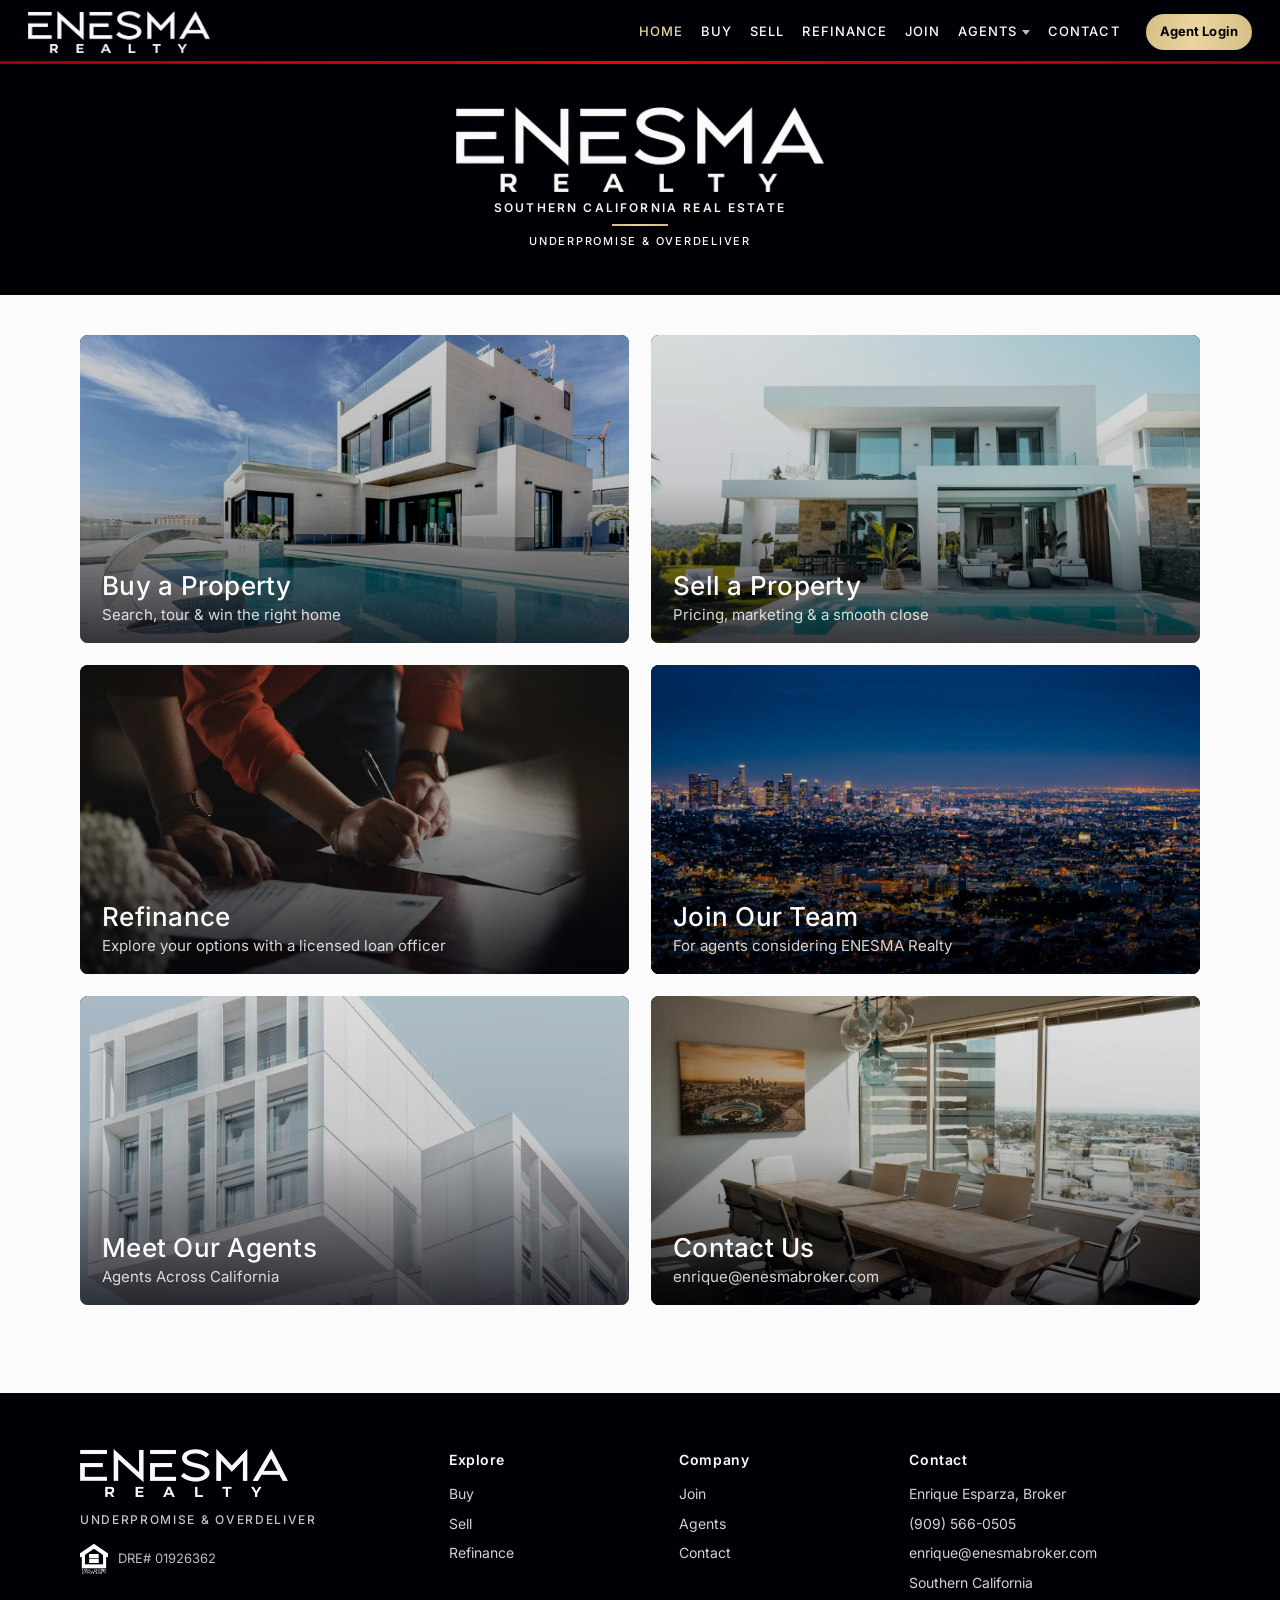
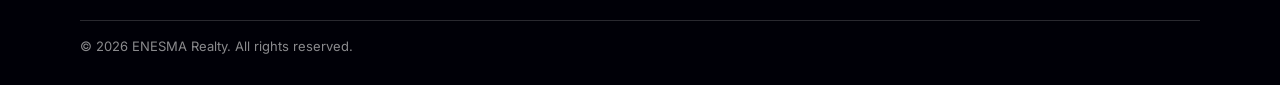
==== commit 035110ff: "Keep the home hero playing until the next clip is buffered. The five-second lead was losing its loop" ====
--- a/index.html
+++ b/index.html
@@ -67,7 +67,7 @@
           })();
         </script>
         <link rel="stylesheet" href="css/site.css?v=11">
-        <video class="under" muted playsinline webkit-playsinline preload="none" disablepictureinpicture disableremoteplayback></video>
+        <video class="under" muted playsinline webkit-playsinline preload="auto" disablepictureinpicture disableremoteplayback></video>
       </div>
       <div class="hero-lockup">
         <img class="hero-logo" src="assets/logo-white.png" width="1600" height="369" alt="ENESMA Realty">
@@ -108,6 +108,6 @@
   </main>
   <div id="site-footer"></div>
   <script src="js/agents.js?v=6"></script>
-  <script src="js/site.js?v=7"></script>
+  <script src="js/site.js?v=8"></script>
 </body>
 </html>
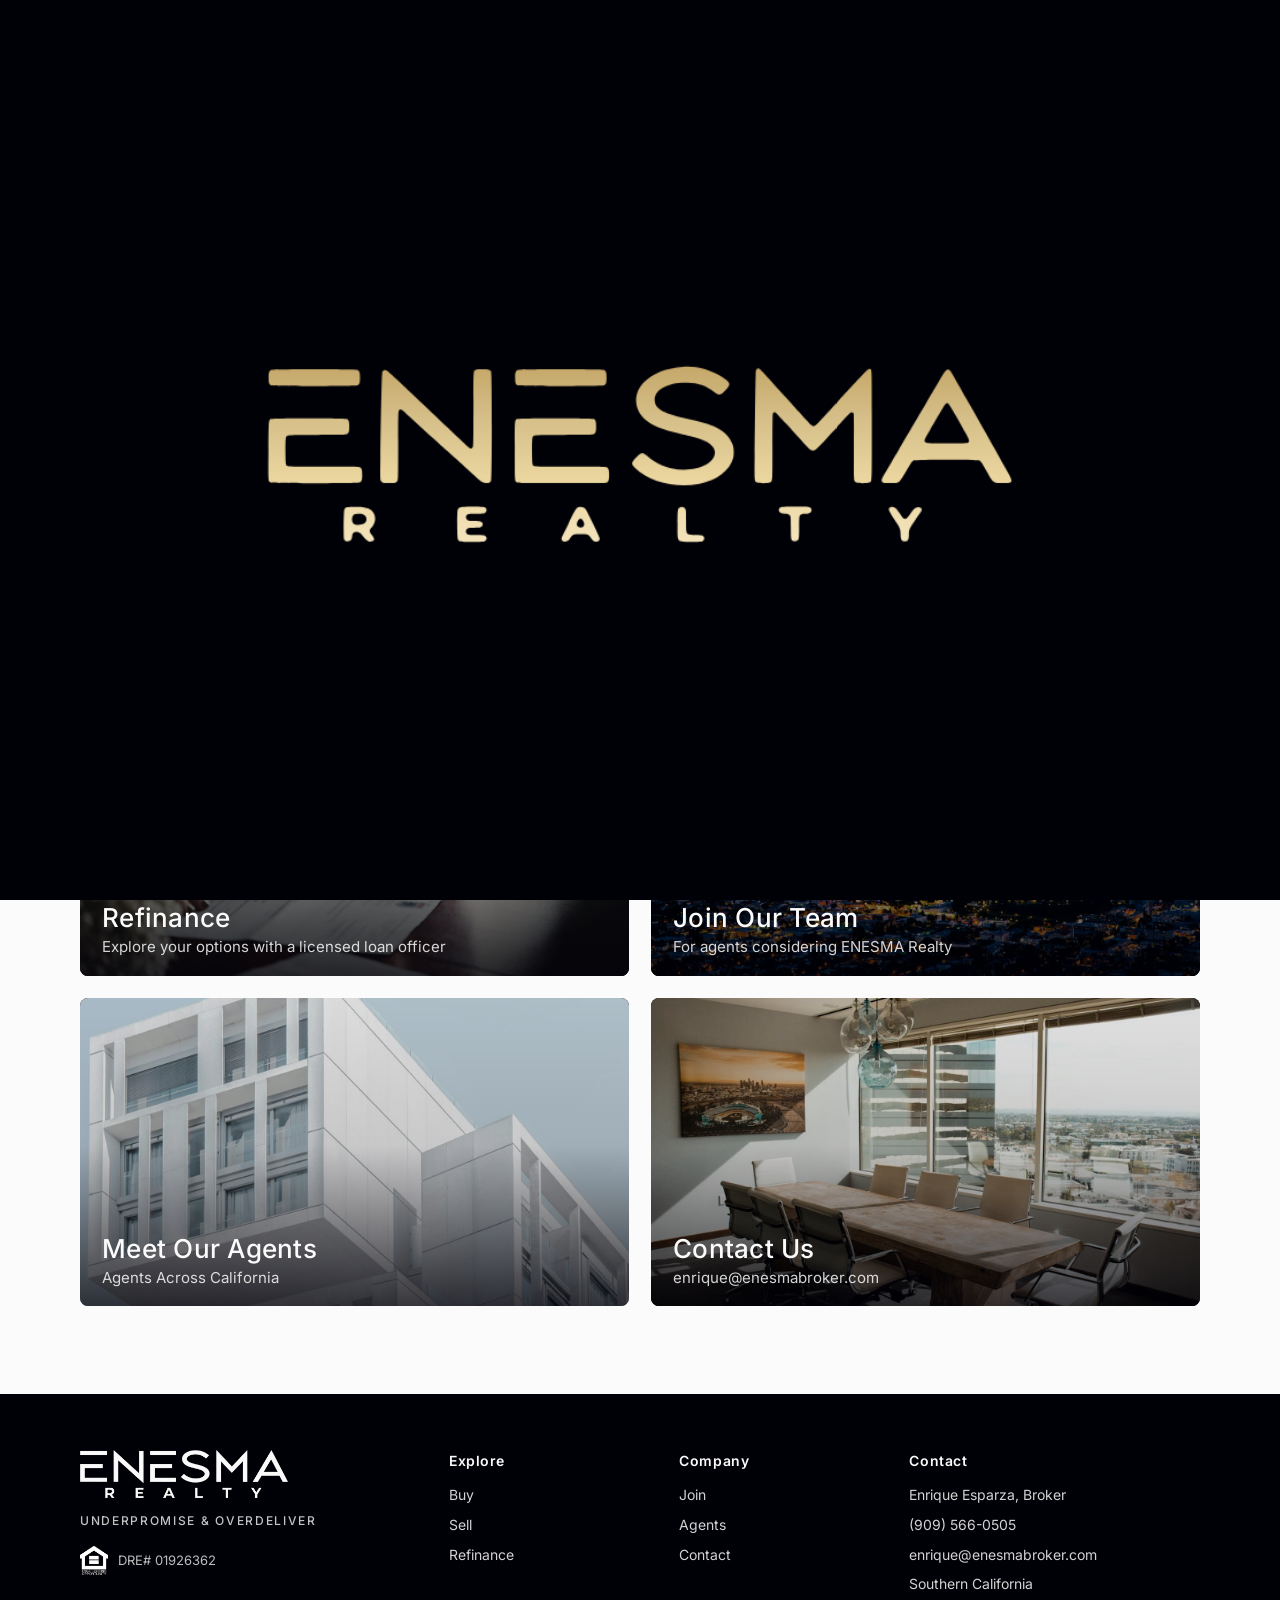
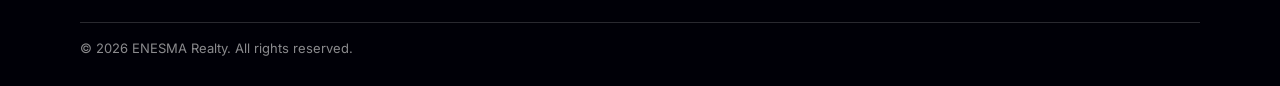
==== commit db9bdc47: "Restore the home hero to the player from before the autoplay changes. The crossfade was repeating th" ====
--- a/index.html
+++ b/index.html
@@ -3,7 +3,8 @@
 <head>
   <meta charset="utf-8">
   <meta name="viewport" content="width=device-width, initial-scale=1">
-  <link rel="preload" as="video" href="assets/hero/hero-01-santa-monica.mp4?v=1" type="video/mp4" fetchpriority="high">
+  <link rel="preload" as="video" href="https://agent.enesmarealty.com/assets/hero/hero-01-santa-monica.mp4?v=2" type="video/mp4">
+  <link rel="stylesheet" href="css/site.css?v=11">
   <style>
     html, body { margin: 0; background: #fbfbfb; }
     #site-header { min-height: 64px; background: #000007; }
@@ -54,20 +55,8 @@
   <main id="main">
     <section class="home-hero">
       <div class="hero-videos" aria-hidden="true">
-        <video id="hero-lead" class="over on" autoplay muted loop playsinline webkit-playsinline preload="auto" fetchpriority="high" disablepictureinpicture disableremoteplayback src="assets/hero/hero-01-santa-monica.mp4?v=1"></video>
-        <script>
-          (function () {
-            var v = document.getElementById("hero-lead");
-            if (!v) return;
-            v.muted = true;
-            v.defaultMuted = true;
-            v.playsInline = true;
-            var result = v.play();
-            if (result && result.catch) result.catch(function () {});
-          })();
-        </script>
-        <link rel="stylesheet" href="css/site.css?v=11">
-        <video class="under" muted playsinline webkit-playsinline preload="auto" disablepictureinpicture disableremoteplayback></video>
+        <video class="over on" autoplay muted loop playsinline webkit-playsinline preload="auto" disablepictureinpicture disableremoteplayback src="https://agent.enesmarealty.com/assets/hero/hero-01-santa-monica.mp4?v=2"></video>
+        <video class="under" muted playsinline webkit-playsinline preload="auto" disablepictureinpicture disableremoteplayback src="https://agent.enesmarealty.com/assets/hero/hero-02-hollywood.mp4?v=2"></video>
       </div>
       <div class="hero-lockup">
         <img class="hero-logo" src="assets/logo-white.png" width="1600" height="369" alt="ENESMA Realty">
@@ -108,6 +97,6 @@
   </main>
   <div id="site-footer"></div>
   <script src="js/agents.js?v=6"></script>
-  <script src="js/site.js?v=8"></script>
+  <script src="js/site.js?v=9"></script>
 </body>
 </html>
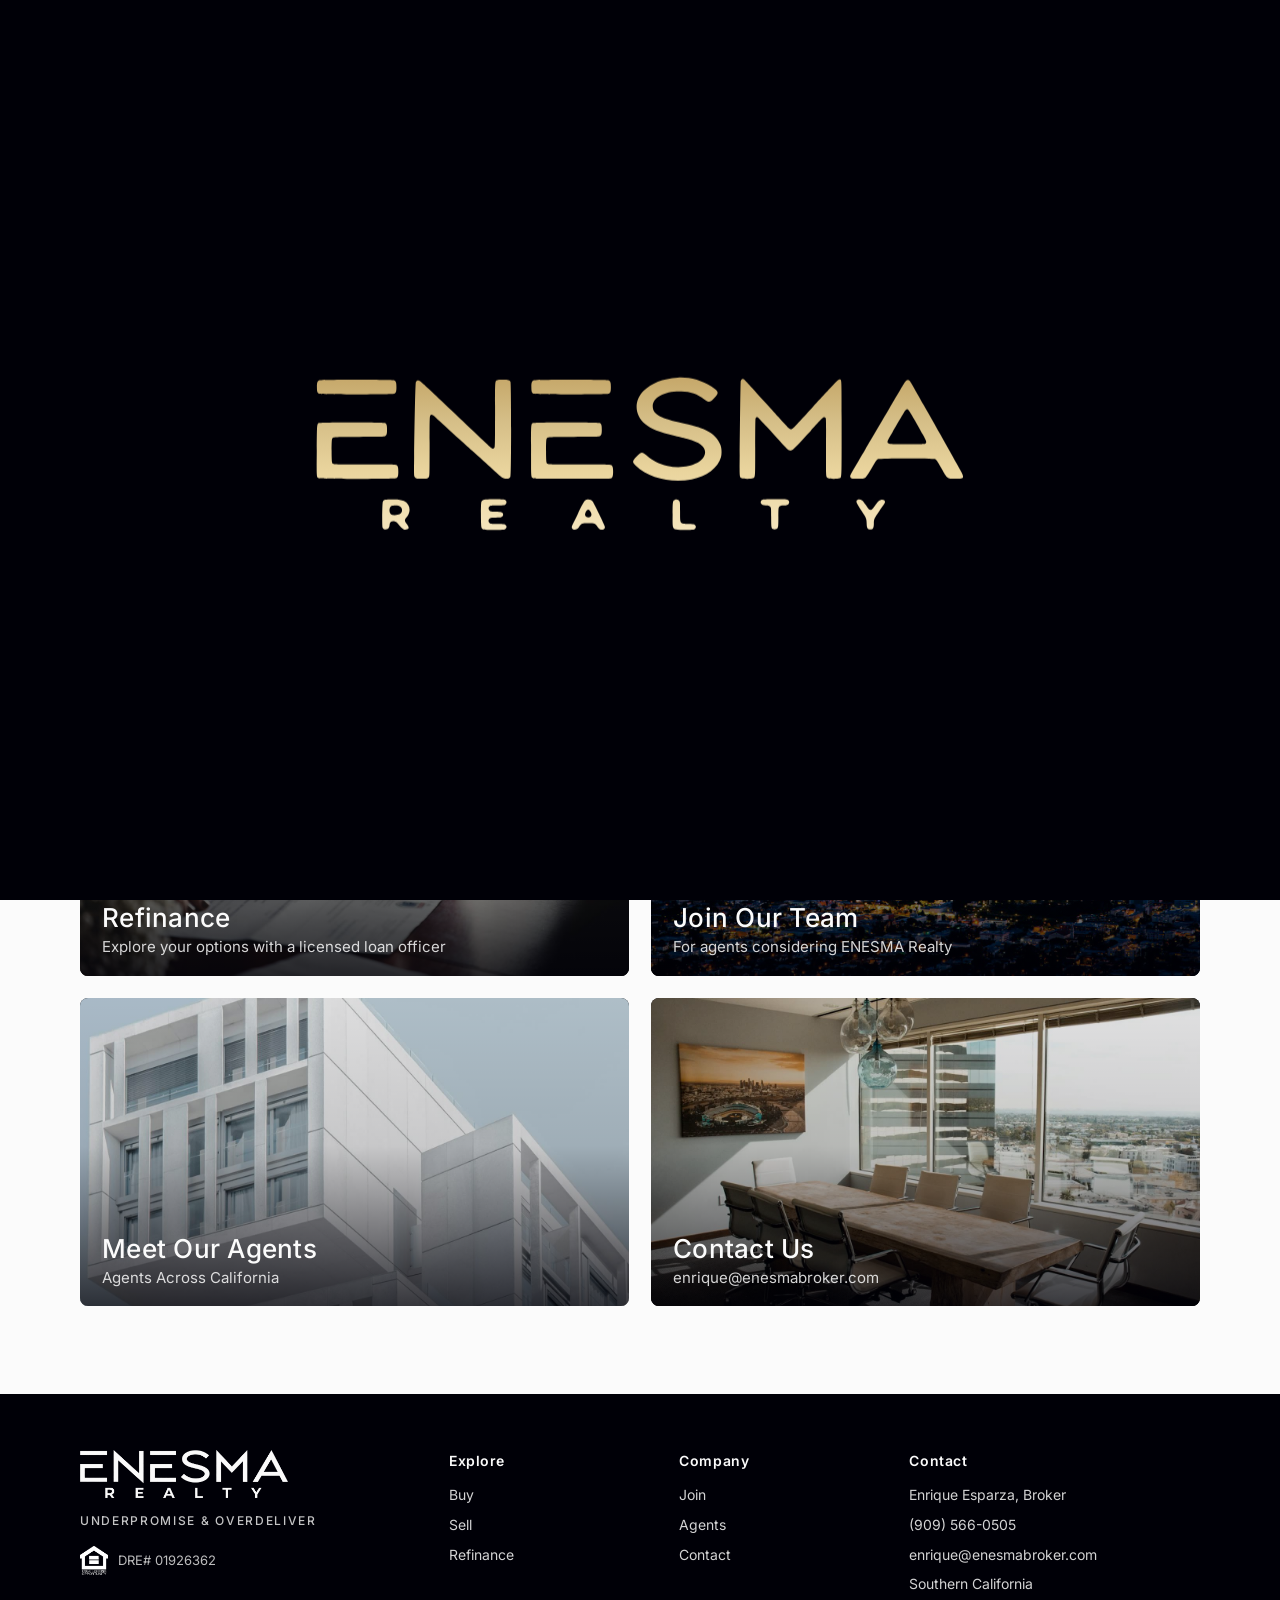
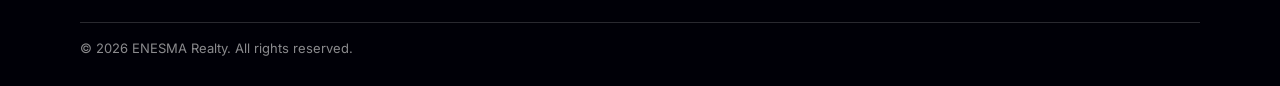
==== commit 5a98cfba: "Set Agent Login to the same all-caps nav type. The header, mobile menu, and no-script links now read" ====
--- a/index.html
+++ b/index.html
@@ -4,7 +4,7 @@
   <meta charset="utf-8">
   <meta name="viewport" content="width=device-width, initial-scale=1">
   <link rel="preload" as="video" href="https://agent.enesmarealty.com/assets/hero/hero-01-santa-monica.mp4?v=2" type="video/mp4">
-  <link rel="stylesheet" href="css/site.css?v=11">
+  <link rel="stylesheet" href="css/site.css?v=12">
   <style>
     html, body { margin: 0; background: #fbfbfb; }
     #site-header { min-height: 64px; background: #000007; }
@@ -44,7 +44,7 @@
   <a class="skip" href="#main">Skip to content</a>
   <div id="site-header"></div>
   <noscript>
-  <nav class="noscript-nav" aria-label="Primary"><a href="./">Home</a> <a href="buy/">Buy</a> <a href="sell/">Sell</a> <a href="refinance/">Refinance</a> <a href="join/">Join</a> <a href="agents/">Agents</a> <a href="contact/">Contact</a> <a href="https://agent.enesmarealty.com">Agent Login</a></nav>
+  <nav class="noscript-nav" aria-label="Primary"><a href="./">Home</a> <a href="buy/">Buy</a> <a href="sell/">Sell</a> <a href="refinance/">Refinance</a> <a href="join/">Join</a> <a href="agents/">Agents</a> <a href="contact/">Contact</a> <a href="https://agent.enesmarealty.com">AGENT LOGIN</a></nav>
   <div class="noscript-foot">
     <img src="assets/eho-white.png" alt="Equal Housing Opportunity" width="421" height="446">
     <span>DRE# 01926362</span>
@@ -97,6 +97,6 @@
   </main>
   <div id="site-footer"></div>
   <script src="js/agents.js?v=6"></script>
-  <script src="js/site.js?v=9"></script>
+  <script src="js/site.js?v=10"></script>
 </body>
 </html>
--- a/css/site.css
+++ b/css/site.css
@@ -224,10 +224,10 @@
   border-radius: 999px;
   background-image: var(--gold);
   color: var(--black);
-  font-size: 15px;
-  font-weight: 700;
-  letter-spacing: 0.01em;
-  text-transform: none;
+  font-size: 16px;
+  font-weight: 500;
+  letter-spacing: 0.08em;
+  text-transform: uppercase;
 }
 .nav > a.nav-login:hover,
 .nav > a.nav-login:focus-visible {
